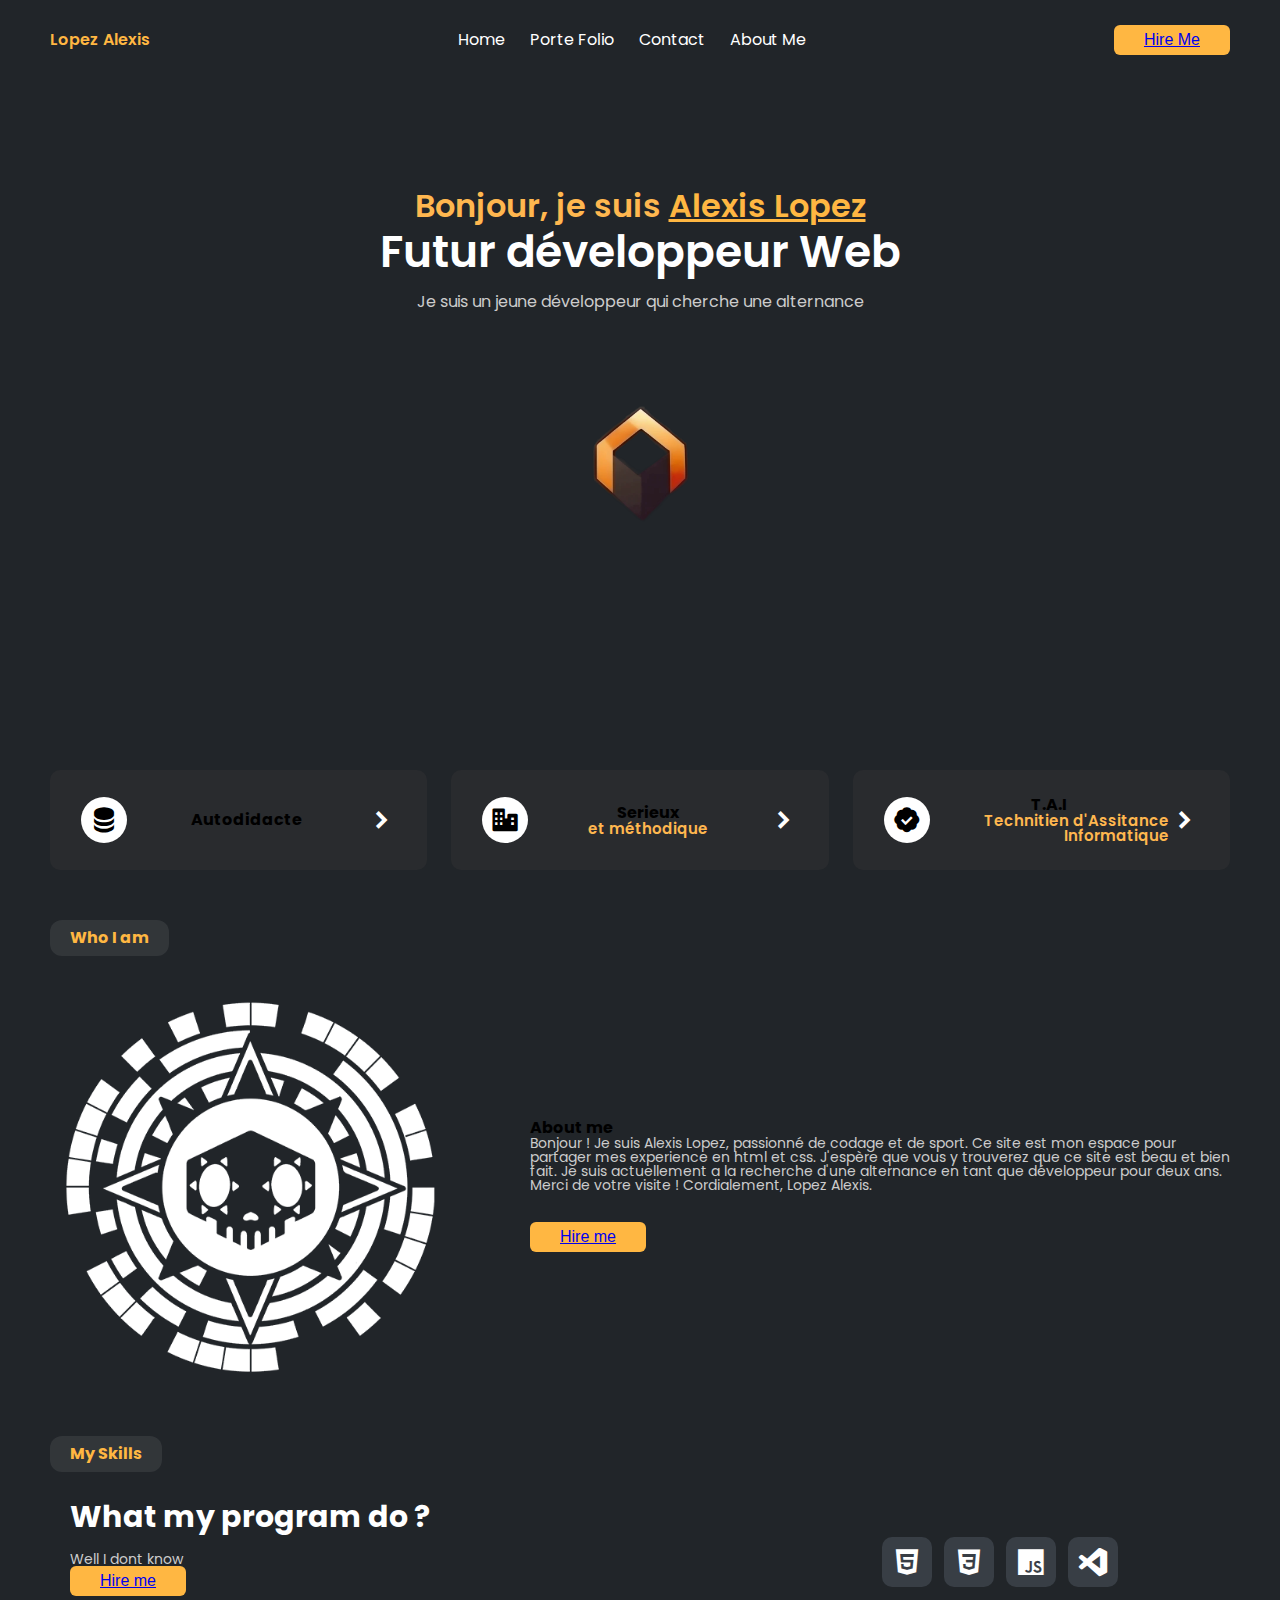
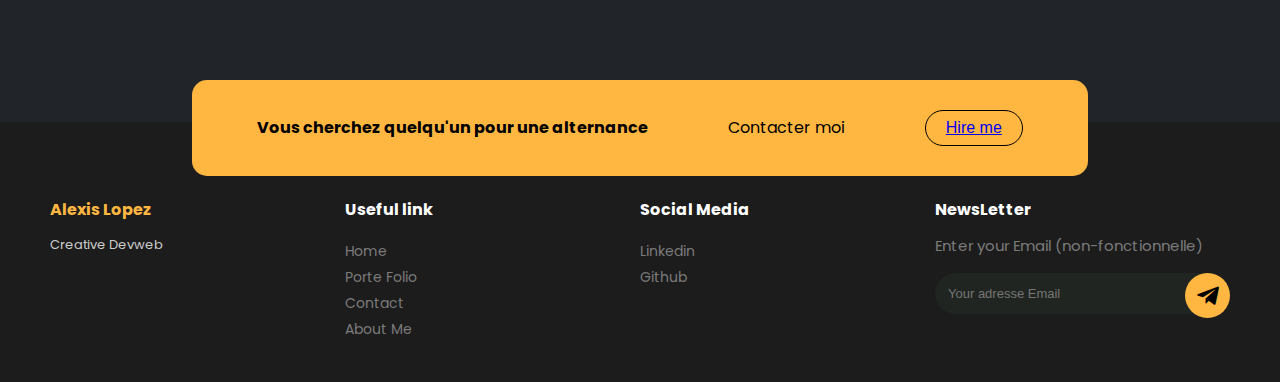
==== index.html @ a23220d1 "..." ====
<!DOCTYPE html>
<html lang="en">
  <head>
    <meta charset="UTF-8" />
    <meta name="viewport" content="width=device-width, initial-scale=1.0" />
    <link rel="stylesheet" href="./assets/styles/reset.css"/>
    <link rel="stylesheet" href="https://unpkg.com/boxicons@2.1.4/css/boxicons.min.css" />
    <link rel="stylesheet" href="./assets/styles/style.css"/>
    <title>Porte Folio</title>
  </head>
  <body>
    <div class="navbar">
      <h2>Lopez Alexis</h2>
      <ul>
        <li><a href="index.html">Home</a></li>
        <li><a href="https://github.com/DocStarfire">Porte Folio</a></li>
        <li><a href="./pages/contact2.html">Contact</a></li>
        <li><a href="./pages/About-me.html">About Me</a></li>
      </ul>
      <button class="hire-btn"><a href="./pages/contact2.html">Hire Me</a></button>
    </div>

    <div class="main">
      <h4>Bonjour, je suis <span>Alexis Lopez</span></h4>
      <p class="title">Futur développeur Web</p>
      <p class="subtitle">
        Je suis un jeune développeur qui cherche une alternance
      </p>
      <img src="./assets/images/transparent_2024-04-29T14-48-07.png" />
    </div>

    <div class="garantee">
      <div class="item">
        <div class="icon">
          <i class="bx bxs-data"></i>
        </div>
        <div class="info">
          <h3>Autodidacte</h3>
        </div>
        <i class="bx bxs-chevron-right"></i>
      </div>
      <div class="item">
        <div class="icon">
          <i class="bx bxs-business"></i>
        </div>
        <div class="info">
          <h3>Serieux</h3>
          <p>et méthodique</p>
        </div>
        <i class="bx bxs-chevron-right"></i>
      </div>
      <div class="item">
        <div class="icon">
          <i class="bx bxs-badge-check"></i>
        </div>
        <div class="info">
          <h3>T.A.I</h3>
          <p>Technitien d'Assitance Informatique</p>
        </div>
        <i class="bx bxs-chevron-right"></i>
      </div>
    </div>

    <h5><div class="seprator">Who I am</div></h5>

    <div class="About">
      <img src="./assets/images/Logo.webp" />
      <div class="info">
        <div class="text">
          <h3>About me</h3>

          <p>
            Bonjour ! Je suis Alexis Lopez, passionné de codage et de sport. Ce
            site est mon espace pour partager mes experience en html et css.
            J'espère que vous y trouverez que ce site est beau et bien fait. Je
            suis actuellement a la recherche d'une alternance en tant que
            développeur pour deux ans. Merci de votre visite ! Cordialement,
            Lopez Alexis.
          </p>
        </div>
        <button class="hire-btn"><a href="./pages/contact2.html">Hire me</a></button>
      </div>
    </div>

    <h5><div class="seprator">My Skills</div></h5>

    <div class="skills">
      <div class="left">
        <div class="info">
          <h3>What my program do ?</h3>
          <p>Well I dont know</p>
        </div>
        <button class="hire-btn"><a href="./pages/contact2.html">Hire me</a></button>
      </div>
      <div class="right">
        <div class="item">
          <i class="bx bxl-html5"></i>
        </div>
        <div class="item">
          <i class="bx bxl-css3"></i>
        </div>
        <div class="item">
          <i class="bx bxl-javascript"></i>
        </div>
        <div class="item">
          <i class="bx bxl-visual-studio"></i>
        </div>
      </div>
    </div>

    <footer>
      <div class="start">
        <h3>Vous cherchez quelqu'un pour une alternance</h3>
        <p>Contacter moi</p>
        <button class="hire-btn"><a href="./pages/contact2.html">Hire me</a></button>
      </div>

      <div class="cols">
        <div class="about-col">
          <h3>Alexis Lopez</h3>
          <p>Creative Devweb</p>
        </div>

        <div class="link-col">
          <h4>Useful link</h4>
          <ul>
            <li><a href="index.html">Home</a></li>
            <li><a href="https://github.com/DocStarfire">Porte Folio</a></li>
            <li><a href="./pages/contact2.html">Contact</a></li>
            <li><a href="./pages/About-me.html">About Me</a></li>
          </ul>
        </div>
        <div class="link-col">
          <h4>Social Media</h4>
          <a href="https://www.linkedin.com/in/alexis-lopez-9a4915233/"
            >Linkedin</a
          >
          <a href="https://github.com/DocStarfire">Github</a>
        </div>
        <div class="news-col">
          <h4>NewsLetter</h4>
          <p>Enter your Email (non-fonctionnelle)</p>
          <form>
            <input type="email" placeholder="Your adresse Email" />
            <button><i class="bx bxl-telegram"></i></button>
          </form>
        </div>
      </div>
    </footer>
  </body>
</html>
---- assets/styles/style.css ----
@import url('https://fonts.googleapis.com/css2?family=Poppins:ital,wght@0,100;0,200;0,300;0,400;0,500;0,600;0,700;0,800;0,900;1,100;1,200;1,300;1,400;1,500;1,600;1,700;1,800;1,900&display=swap');

* {
    margin: 0;
    padding: 0;
    box-sizing: border-box;
}

body {
    height: 100vh;
    background: #212529;
    max-width: 3000px;
    margin: 0 auto;
    font-family: 'Poppins', sans-serif;
}

.navbar {
    display: flex;
    align-items: center;
    justify-content: space-between;
    height: 80px;
    padding: 0 50px;
}

.navbar h2 {
    color: #ffb742;
    font-weight: 600;
}

.navbar ul {
    display: flex;
}

.navbar ul li {
    list-style: none;
}

.navbar ul li a {
    text-decoration: none;
    color: #fff;
    font-size: 16px;
    margin-right: 25px;
    transition: color 0.3s ease;
}

.navbar ul li:hover a {
    color: #ffb742;
}

.navbar ul li:last-child a {
    margin: 0;
}

.hire-btn {
    background: #ffb742;
    padding: 6px 30px;
    border: none;
    font-size: 16px;
    cursor: pointer;
    border-radius: 6px;
    transition: background color 0.3s ease;
}

.hire-btn:hover {
    background: #fb8c00;
}

.main {
    height: 640px;
    display: flex;
    flex-direction: column;
    align-items: center;
    justify-content: center;
}

.main h4 {
    font-size: 32px;
    color: #ffb74f;
    font-weight: 600;
}

.main h4 span {
    color: #ffb742;
    text-decoration: underline;
}

.main p.title {
    font-size: 44px;
    font-weight: 600;
    color: #fff;
    margin-top: 8px;
}

.main p.subtitle {
    font-size: 16px;
    color: #ccc;
    margin-top: 20px;
}


.main img {
    width: 300px;
}

.garantee {
    margin-top: 50px;
    padding: 0 50px;
    display: flex;
    flex-wrap: nowrap;
    gap: 24px;
}

.garantee .item {
    background: #292b2e;
    display: flex;
    justify-content: space-between;
    align-items: center;
    height: 100px;
    width: 100%;
    border-radius: 10px;
    padding: 0 30px;
    border: 1px solid transparent;
    cursor: pointer;
    transition: all 0.3s ease;
}

.garantee .item:hover {
    border-color: #ffb742;
}

.garantee .item .icon {
    width: 46px;
    height: 46px;
    background: #fff;
    border-radius: 50%;
    display: flex;
    align-items: center;
    justify-content: center;
    transition: background-color 0.3s ease;
    min-width: 46px;
}

.garantee .item:hover .icon {
    background-color: #ffb742;
}

.garantee .item:hover .icon {
    background-color: #ffb742;
}

.garantee .item .icon i {
    font-size: 30px;
}

.garantee .item .info {
    display: flex;
    flex-direction: column;
    align-items: center;
}

.garantee .item .info p {
    color: #ffb74f;
    font-size: 15px;
    font-weight: 600;
}

.garantee .item>i {
    color: #fff;
    font-size: 30px;
    transition: color 0.3 ease;
}

.garantee .item:hover>i {
    color: #ffb742;
}

.seprator {
    margin: 50px 50px 30px;
    padding: 10px 20px;
    background: rgba(255, 255, 255, 0.08);
    display: inline-block;
    color: #ffb742;
    border-radius: 12px;
}


.About {
    display: flex;
    justify-content: space-between;
    align-items: center;
    gap: 80px;
    padding: 0 50px;
}

.About img {
    width: 400px;
}

.About.info h3 {
    color: #fff;
    font-size: 32px;
    font-weight: 600;
    margin-bottom: 10px;
}

.About .info p {
    color: #ccc;
    font-size: 14px;
}

.About .info button {
    margin-top: 30px;
}

.skills {
    display: flex;
    justify-content: space-around;
    padding: 0 50px;
}

.skills .left {
    width: 680px;
}

.skills .left .info h3 {
    color: #fff;
    font-size: 30px;
    margin-bottom: 20px;
}

.skills .left .info p {
    color: #ccc;
    font-size: 14px;
}

.skills .left button {
    margin-top: 30 px;
}

.skills .right {
    width: 420px;
    height: 120px;
    display: flex;
    align-items: center;
    justify-content: center;
    flex-wrap: wrap;
    gap: 12px;
}

.skills .right .item {
    display: flex;
    align-items: center;
    justify-content: center;
    background: #383e45;
    width: 50px;
    height: 50px;
    border-radius: 10px;
}

.skills .right .item i {
    font-size: 34px;
    color: #fff;
}

footer {
    position: relative;
    background: #1c1c1c;
    padding: 80px 50px 40px;
    margin-top: 100px;
}

footer .start {
    display: flex;
    align-items: center;
    justify-content: space-around;
    position: absolute;
    background-color: #ffb742;
    padding: 30px 25px;
    border-radius: 15px;
    width: 70%;
    top: -16%;
    left: 15%;
}

footer.start p {
    font-size: 13px;
    width: 35%;
}

footer .start button {
    background: transparent;
    border: 1px solid #000;
    cursor: pointer;
    padding: 8px 20px;
    border-radius: 100px;
    transition: all 0.3s ease;
}

footer .start button:hover {
    background-color: #fff;
    border-color: #fff;
}

footer .cols {
    display: flex;
    align-items: start;
}

footer .cols .about-col {
    flex: 3;
}

footer .cols .about-col h3 {
    color: #ffb742;
    margin-bottom: 20px;
}

footer .cols .about-col p {
    color: #ccc;
    font-size: 13px;
}

footer .cols .link-col {
    flex: 3;
}

footer .cols .link-col h4,
footer .cols .news-col h4 {
    color: #fff;
    margin-bottom: 20px;
}

footer .cols .link-col a {
    display: block;
    text-decoration: none;
    color: #7b7b7b;
    font-size: 14px;
    line-height: 26px;
    transition: color 0.3s ease;
}

footer .cols .link-col a:hover {
    color: #ffb742;
}

footer .cols .news-col {
    flex: 3;
}

footer .cols .news-col p {
    color: #7b7b7b;
    font-size: 15px;
}

footer .cols .news-col form {
    width: 100%;
    margin-top: 20px;
    position: relative;
}

footer .cols .news-col form input {
    width: 100%;
    background: #212521;
    border: none;
    padding: 13px;
    border-radius: 100px;
    font-weight: 400;
    font-size: 13px;
}

footer .cols .news-col form button {
    display: flex;
    align-items: center;
    justify-content: center;
    width: 45px;
    height: 45px;
    background: #ffb742;
    border: none;
    border-radius: 50%;
    position: absolute;
    top: 0;
    right: 0;
    cursor: pointer;
    transition: background-color 0.3s ease;
}

footer .cols .news-col form button:hover {
    background-color: #fb8c00;
}

footer .cols .news-col form button i {
    font-size: 26px;
}

@media screen and (max-width: 1100px) {
    .garantee {
        flex-wrap: wrap;
        gap: 10px;
    }

    .garantee .item {
        flex-basis: 49%;
    }

    .skills {
        justify-content: space-between;
        gap: 20px;
    }

    .skills .left {
        width: 500px;
    }

    .skills .left .info h3 {
        font-size: 22px;
    }

    .skills .left .info p {
        font-size: 12px;
    }

    footer .start {
        width: 90%;
        left: 5%;
        top: -20%;
    }

    footer .cols {
        flex-wrap: wrap;
    }

    footer .cols .about-col {
        flex-basis: 50%;
    }

    footer .cols .link-col {
        flex-basis: 50%;
    }

    footer .cols .news-col {
        flex-basis: 50%;
    }
}

@media screen and (max-width: 780px) {

    .navbar button {
        display: none;
    }

    .main h4 {
        font-size: 24px;
    }

    .main p.title {
        font-size: 36px;
    }

    .main p.subtitle {
        font-size: 14px;
    }

    .garantee .item {
        flex-basis: 100%;
    }

    .About {
        flex-wrap: wrap;
        justify-content: center;
    }


}

@media screen and (max-width: 650px) {

    .navbar h2 {
        display: none;
    }

    .navbar ul li a {
        font-size: 14px;
    }

    .main {
        margin-top: 50px;
        height: 320px;
        justify-content: start;
    }

    .main h4 {
        font-size: 20px;
    }

    .main p.subtitle {
        font-size: 12px;
    }

    .skills {
        flex-wrap: wrap;
        justify-content: center;
    }

    .skills .right {
        justify-content: space-between;
    }

    .skills .left .info h3 {
        font-size: 20px;
    }

    footer .start {
        top: -8%;
    }

    footer .start p {
        display: none;
    }

    footer .cols .about-col {
        flex-basis: 100%;
        margin-bottom: 40px;
    }

    footer .cols .link-col {
        flex-basis: 100%;
        margin-bottom: 20px;
    }

    footer .cols .news-col {
        flex-basis: 100%;
    }
}

@media screen and (max-width: 480px) {

    .main p.title {
        font-size: 18px;
    }

    .main p.subtitle {
        font-size: 10px;
    }

    .garantee .item .info h3 {
        font-size: 20px;
    }

    .garantee .item .info p {
        font-size: 12px;
    }
}


h1 {
    margin-top: 50px;
    text-align: center;
    font-size: 62px;
    color: #fff;
    margin-bottom: 40px;
}

.contact-info {
    text-align: center;
    margin-top: 30px;
}

.contact-info p {
    margin-bottom: 30px;
    color: #fff;
}

.texte-reduit {
    margin-top: 100px;
    text-align: center;
    width: 50%;
    margin: 0 auto;

}

.texte-reduit p {
    margin-bottom: 30px;
    color: #fff;
}

.text {
    text-align: center;
}

@media (min-width: 900px) {
    .text {
        text-align: left;
    }

    .garantee .item .info p {
        text-align: right;
    }
}

.texte-reduit {
    min-width: 30px;
}
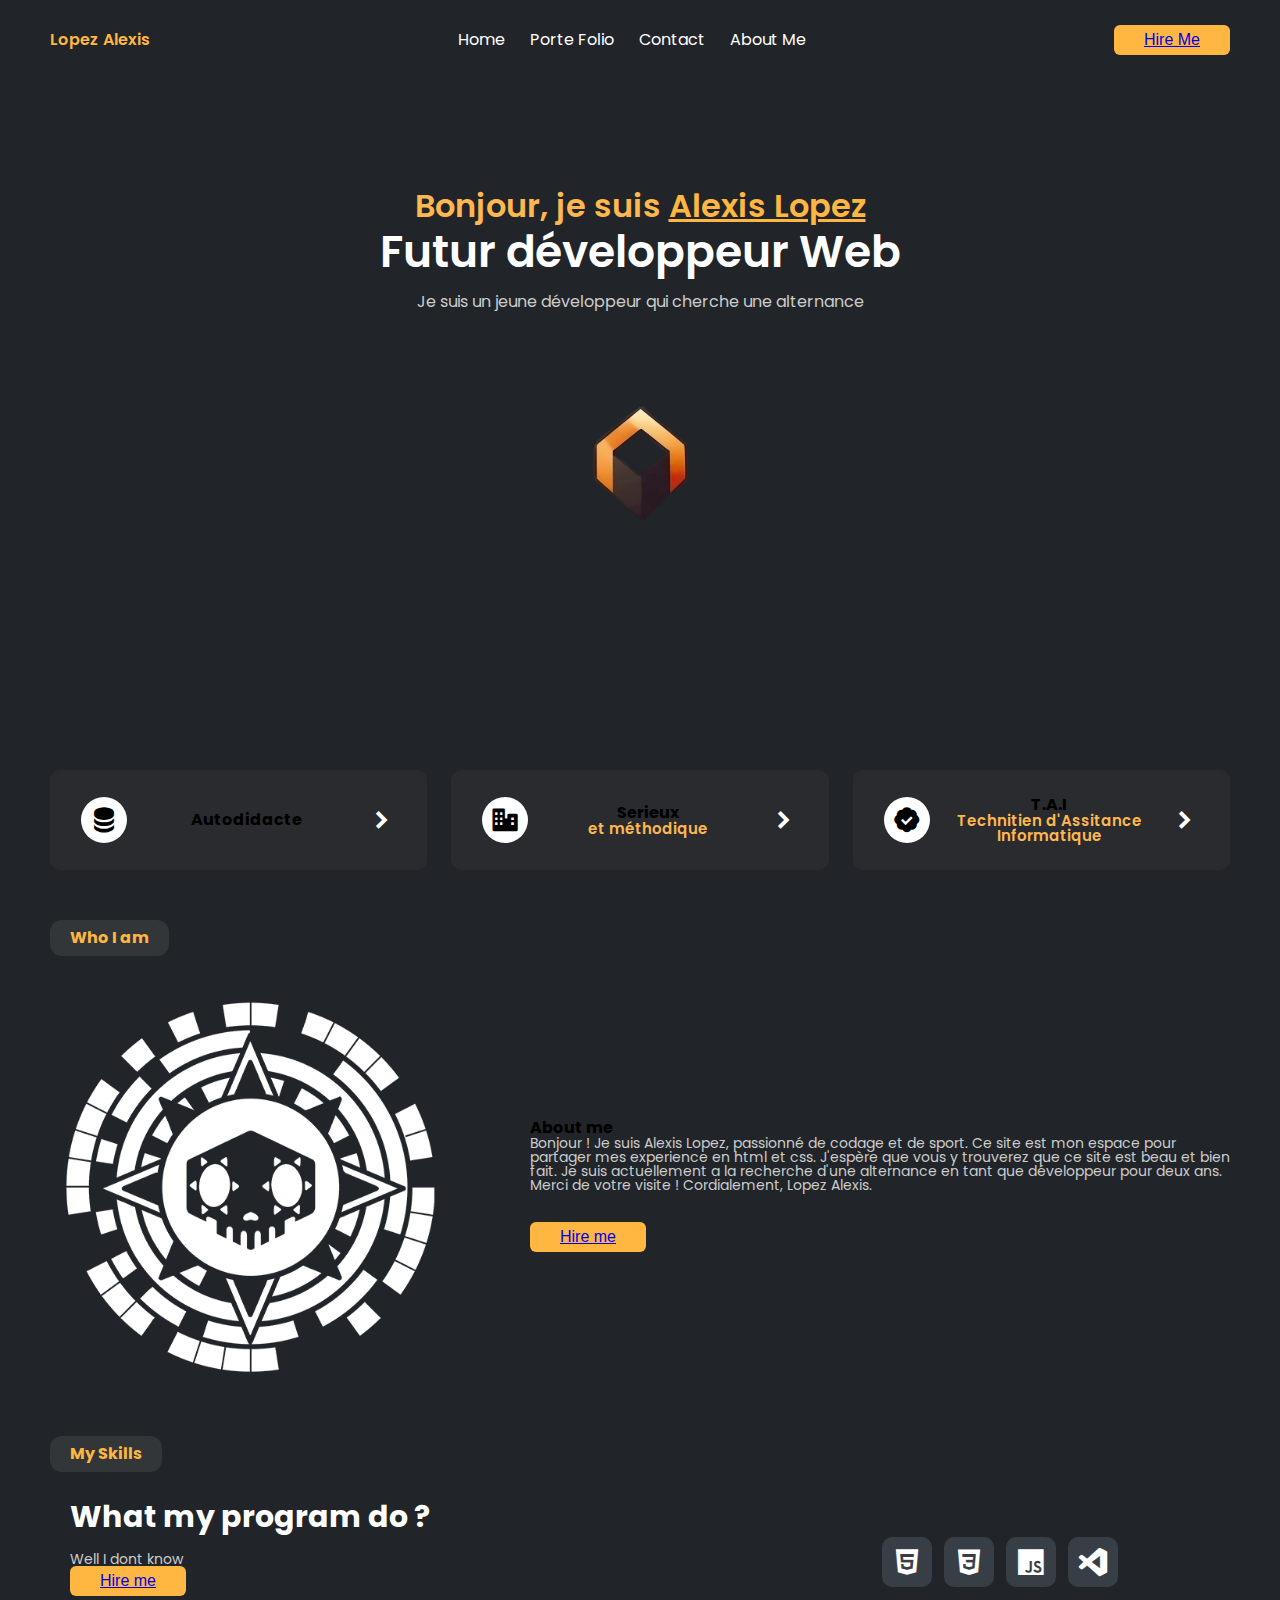
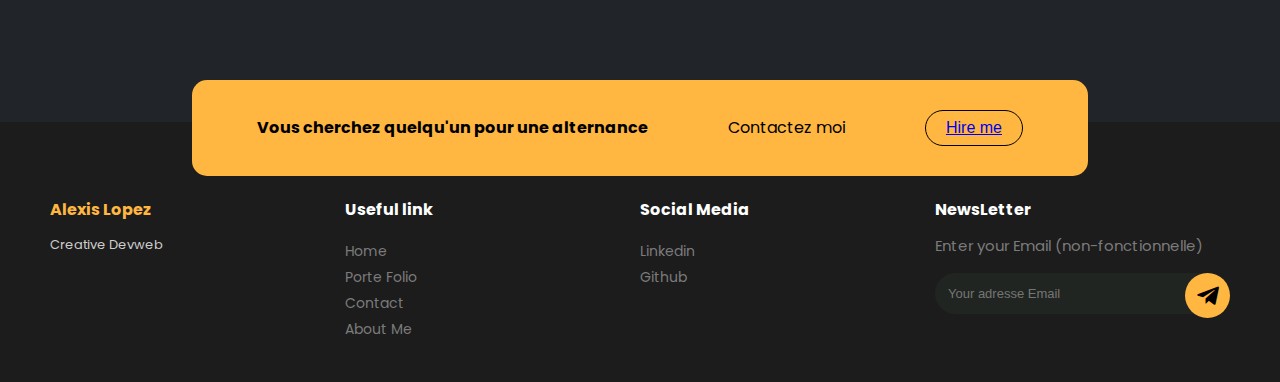
==== commit 3c19e3ce: ":bug:" ====
--- a/index.html
+++ b/index.html
@@ -1,151 +1,156 @@
 <!DOCTYPE html>
 <html lang="en">
-  <head>
-    <meta charset="UTF-8" />
-    <meta name="viewport" content="width=device-width, initial-scale=1.0" />
-    <link rel="stylesheet" href="./assets/styles/reset.css"/>
-    <link rel="stylesheet" href="https://unpkg.com/boxicons@2.1.4/css/boxicons.min.css" />
-    <link rel="stylesheet" href="./assets/styles/style.css"/>
-    <title>Porte Folio</title>
-  </head>
-  <body>
-    <div class="navbar">
-      <h2>Lopez Alexis</h2>
-      <ul>
-        <li><a href="index.html">Home</a></li>
-        <li><a href="https://github.com/DocStarfire">Porte Folio</a></li>
-        <li><a href="./pages/contact2.html">Contact</a></li>
-        <li><a href="./pages/About-me.html">About Me</a></li>
-      </ul>
-      <button class="hire-btn"><a href="./pages/contact2.html">Hire Me</a></button>
+
+<head>
+  <meta charset="UTF-8" />
+  <meta name="viewport" content="width=device-width, initial-scale=1.0">
+  <link rel="stylesheet" href="./assets/styles/reset.css">
+  <link href="https://unpkg.com/boxicons@2.1.4/css/boxicons.min.css" rel='stylesheet'>
+  <link rel="stylesheet" href="./assets/styles/style.css">
+  <title>Porte Folio</title>
+</head>
+
+<body>
+  <div class="navbar">
+    <h2>Lopez Alexis</h2>
+    <ul>
+      <li><a href="index.html">Home</a></li>
+      <li><a href="https://github.com/DocStarfire">Porte Folio</a></li>
+      <li><a href="./pages/contact2.html">Contact</a></li>
+      <li><a href="./pages/About-me.html">About Me</a></li>
+    </ul>
+    <button class="hire-btn"><a href="./pages/contact2.html">Hire Me</a></button>
+  </div>
+
+  <div class="main">
+    <h4>Bonjour, je suis <span>Alexis Lopez</span></h4>
+    <p class="title">Futur développeur Web</p>
+    <p class="subtitle">
+      Je suis un jeune développeur qui cherche une alternance
+    </p>
+    <img src="./assets/images/transparent_2024-04-29T14-48-07.png" />
+  </div>
+
+  <div class="garantee">
+    <div class="item">
+      <div class="icon">
+        <i class="bx bxs-data"></i>
+      </div>
+      <div class="info">
+        <h3>Autodidacte</h3>
+      </div>
+      <i class="bx bxs-chevron-right"></i>
+    </div>
+    <div class="item">
+      <div class="icon">
+        <i class="bx bxs-business"></i>
+      </div>
+      <div class="info">
+        <h3>Serieux</h3>
+        <p>et méthodique</p>
+      </div>
+      <i class="bx bxs-chevron-right"></i>
+    </div>
+    <div class="item">
+      <div class="icon">
+        <i class="bx bxs-badge-check"></i>
+      </div>
+      <div class="info">
+        <h3>T.A.I</h3>
+        <p>Technitien d'Assitance Informatique</p>
+      </div>
+      <i class="bx bxs-chevron-right"></i>
+    </div>
+  </div>
+
+  <h5>
+    <div class="seprator">Who I am</div>
+  </h5>
+
+  <div class="About">
+    <img src="./assets/images/Logo.webp" />
+    <div class="info">
+      <div class="text">
+        <h3>About me</h3>
+
+        <p>
+          Bonjour ! Je suis Alexis Lopez, passionné de codage et de sport. Ce
+          site est mon espace pour partager mes experience en html et css.
+          J'espère que vous y trouverez que ce site est beau et bien fait. Je
+          suis actuellement a la recherche d'une alternance en tant que
+          développeur pour deux ans. Merci de votre visite ! Cordialement,
+          Lopez Alexis.
+        </p>
+      </div>
+      <button class="hire-btn"><a href="./pages/contact2.html">Hire me</a></button>
+    </div>
+  </div>
+
+  <h5>
+    <div class="seprator">My Skills</div>
+  </h5>
+
+  <div class="skills">
+    <div class="left">
+      <div class="info">
+        <h3>What my program do ?</h3>
+        <p>Well I dont know</p>
+      </div>
+      <button class="hire-btn"><a href="./pages/contact2.html">Hire me</a></button>
+    </div>
+    <div class="right">
+      <div class="item">
+        <i class="bx bxl-html5"></i>
+      </div>
+      <div class="item">
+        <i class="bx bxl-css3"></i>
+      </div>
+      <div class="item">
+        <i class="bx bxl-javascript"></i>
+      </div>
+      <div class="item">
+        <i class="bx bxl-visual-studio"></i>
+      </div>
+    </div>
+  </div>
+
+  <footer>
+    <div class="start">
+      <h3>Vous cherchez quelqu'un pour une alternance</h3>
+      <p>Contactez moi</p>
+      <button class="hire-btn"><a href="./pages/contact2.html">Hire me</a></button>
     </div>
 
-    <div class="main">
-      <h4>Bonjour, je suis <span>Alexis Lopez</span></h4>
-      <p class="title">Futur développeur Web</p>
-      <p class="subtitle">
-        Je suis un jeune développeur qui cherche une alternance
-      </p>
-      <img src="./assets/images/transparent_2024-04-29T14-48-07.png" />
-    </div>
+    <div class="cols">
+      <div class="about-col">
+        <h3>Alexis Lopez</h3>
+        <p>Creative Devweb</p>
+      </div>
 
-    <div class="garantee">
-      <div class="item">
-        <div class="icon">
-          <i class="bx bxs-data"></i>
-        </div>
-        <div class="info">
-          <h3>Autodidacte</h3>
-        </div>
-        <i class="bx bxs-chevron-right"></i>
+      <div class="link-col">
+        <h4>Useful link</h4>
+        <ul>
+          <li><a href="index.html">Home</a></li>
+          <li><a href="https://github.com/DocStarfire">Porte Folio</a></li>
+          <li><a href="./pages/contact2.html">Contact</a></li>
+          <li><a href="./pages/About-me.html">About Me</a></li>
+        </ul>
       </div>
-      <div class="item">
-        <div class="icon">
-          <i class="bx bxs-business"></i>
-        </div>
-        <div class="info">
-          <h3>Serieux</h3>
-          <p>et méthodique</p>
-        </div>
-        <i class="bx bxs-chevron-right"></i>
+      <div class="link-col">
+        <h4>Social Media</h4>
+        <a href="https://www.linkedin.com/in/alexis-lopez-9a4915233/">Linkedin</a>
+        <a href="https://github.com/DocStarfire">Github</a>
       </div>
-      <div class="item">
-        <div class="icon">
-          <i class="bx bxs-badge-check"></i>
-        </div>
-        <div class="info">
-          <h3>T.A.I</h3>
-          <p>Technitien d'Assitance Informatique</p>
-        </div>
-        <i class="bx bxs-chevron-right"></i>
+      <div class="news-col">
+        <h4>NewsLetter</h4>
+        <p>Enter your Email (non-fonctionnelle)</p>
+        <form>
+          <input type="email" placeholder="Your adresse Email" />
+          <button><i class="bx bxl-telegram"></i></button>
+        </form>
       </div>
     </div>
+  </footer>
+</body>
 
-    <h5><div class="seprator">Who I am</div></h5>
-
-    <div class="About">
-      <img src="./assets/images/Logo.webp" />
-      <div class="info">
-        <div class="text">
-          <h3>About me</h3>
-
-          <p>
-            Bonjour ! Je suis Alexis Lopez, passionné de codage et de sport. Ce
-            site est mon espace pour partager mes experience en html et css.
-            J'espère que vous y trouverez que ce site est beau et bien fait. Je
-            suis actuellement a la recherche d'une alternance en tant que
-            développeur pour deux ans. Merci de votre visite ! Cordialement,
-            Lopez Alexis.
-          </p>
-        </div>
-        <button class="hire-btn"><a href="./pages/contact2.html">Hire me</a></button>
-      </div>
-    </div>
-
-    <h5><div class="seprator">My Skills</div></h5>
-
-    <div class="skills">
-      <div class="left">
-        <div class="info">
-          <h3>What my program do ?</h3>
-          <p>Well I dont know</p>
-        </div>
-        <button class="hire-btn"><a href="./pages/contact2.html">Hire me</a></button>
-      </div>
-      <div class="right">
-        <div class="item">
-          <i class="bx bxl-html5"></i>
-        </div>
-        <div class="item">
-          <i class="bx bxl-css3"></i>
-        </div>
-        <div class="item">
-          <i class="bx bxl-javascript"></i>
-        </div>
-        <div class="item">
-          <i class="bx bxl-visual-studio"></i>
-        </div>
-      </div>
-    </div>
-
-    <footer>
-      <div class="start">
-        <h3>Vous cherchez quelqu'un pour une alternance</h3>
-        <p>Contacter moi</p>
-        <button class="hire-btn"><a href="./pages/contact2.html">Hire me</a></button>
-      </div>
-
-      <div class="cols">
-        <div class="about-col">
-          <h3>Alexis Lopez</h3>
-          <p>Creative Devweb</p>
-        </div>
-
-        <div class="link-col">
-          <h4>Useful link</h4>
-          <ul>
-            <li><a href="index.html">Home</a></li>
-            <li><a href="https://github.com/DocStarfire">Porte Folio</a></li>
-            <li><a href="./pages/contact2.html">Contact</a></li>
-            <li><a href="./pages/About-me.html">About Me</a></li>
-          </ul>
-        </div>
-        <div class="link-col">
-          <h4>Social Media</h4>
-          <a href="https://www.linkedin.com/in/alexis-lopez-9a4915233/"
-            >Linkedin</a
-          >
-          <a href="https://github.com/DocStarfire">Github</a>
-        </div>
-        <div class="news-col">
-          <h4>NewsLetter</h4>
-          <p>Enter your Email (non-fonctionnelle)</p>
-          <form>
-            <input type="email" placeholder="Your adresse Email" />
-            <button><i class="bx bxl-telegram"></i></button>
-          </form>
-        </div>
-      </div>
-    </footer>
-  </body>
-</html>
+</html>--- a/assets/styles/style.css
+++ b/assets/styles/style.css
@@ -162,6 +162,7 @@
     color: #ffb74f;
     font-size: 15px;
     font-weight: 600;
+    text-align: center;
 }
 
 .garantee .item>i {
@@ -206,6 +207,7 @@
 .About .info p {
     color: #ccc;
     font-size: 14px;
+
 }
 
 .About .info button {
@@ -591,10 +593,6 @@
     .text {
         text-align: left;
     }
-
-    .garantee .item .info p {
-        text-align: right;
-    }
 }
 
 .texte-reduit {
